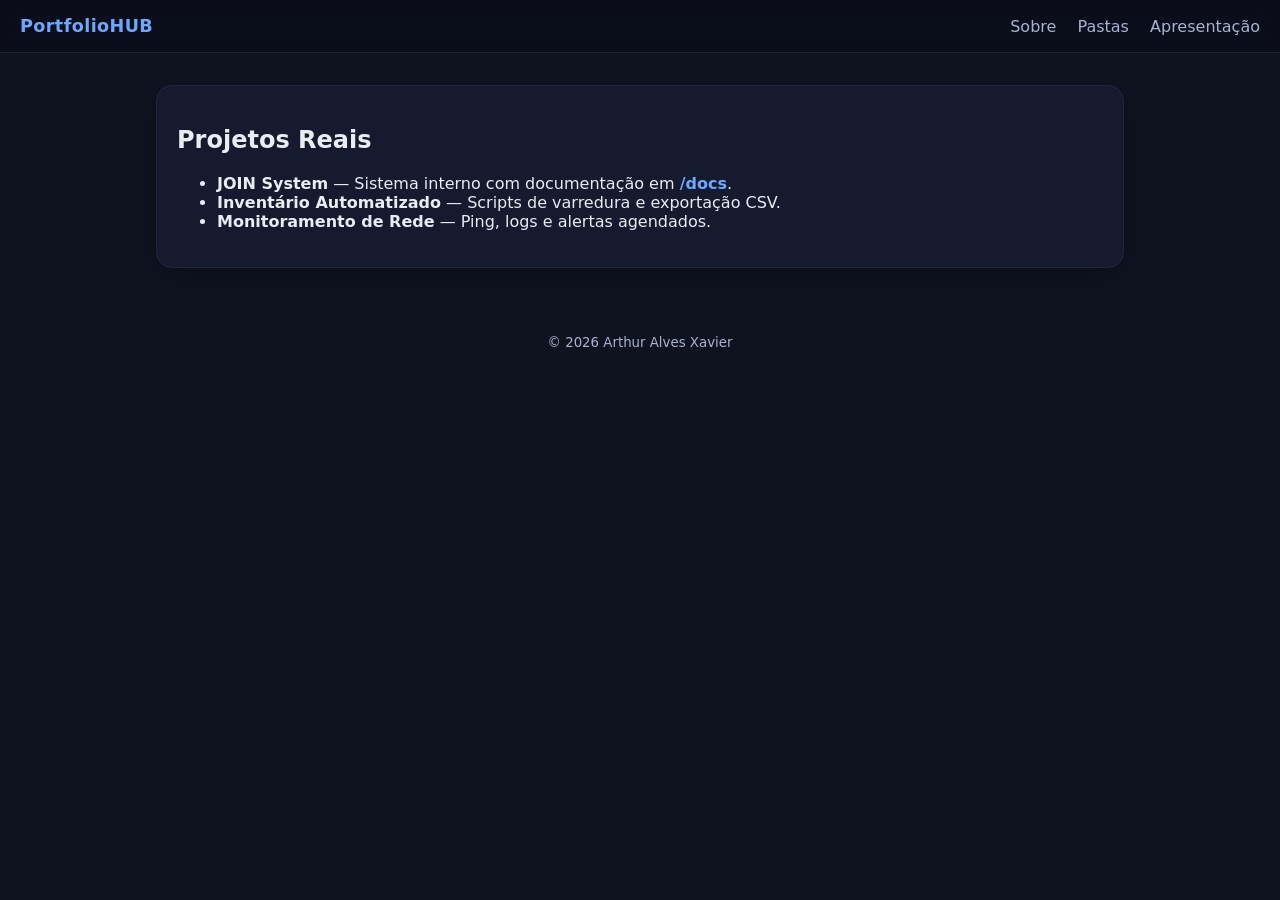
==== projetos/index.html @ 8f528935 "feat: melhorias visuais e navegação (botão PDF, fundo animado, status, modo claro/escuro, projetos)" ====
<!DOCTYPE html>
<html lang="pt-br">
<head>
  <meta charset="utf-8">
  <meta name="viewport" content="width=device-width, initial-scale=1">
  <title>Projetos Reais — PortfolioHUB</title>
  <link rel="stylesheet" href="../styles.css">
</head>
<body>
  <header class="topbar">
    <h1 class="brand">PortfolioHUB</h1>
    <nav>
      <a href="../index.html#sobre">Sobre</a>
      <a href="../index.html#projetos">Pastas</a>
      <a href="../apresentacao/index.html">Apresentação</a>
    </nav>
  </header>
  <main>
    <section class="card">
      <h2>Projetos Reais</h2>
      <ul>
        <li><strong>JOIN System</strong> — Sistema interno com documentação em <a class="link" href="../docs/README.md">/docs</a>.</li>
        <li><strong>Inventário Automatizado</strong> — Scripts de varredura e exportação CSV.</li>
        <li><strong>Monitoramento de Rede</strong> — Ping, logs e alertas agendados.</li>
      </ul>
    </section>
  </main>
  <footer><small>© <span id="year"></span> Arthur Alves Xavier</small></footer>
  <script src="../script.js"></script>
</body>
</html>
---- styles.css ----
body{
  margin:0;
  font-family:system-ui,-apple-system,"Segoe UI",Roboto,Arial,sans-serif;
  color:var(--text);
  background:linear-gradient(-45deg,#0f172a,#1e293b,#11172b,#151a2e);
  background-size:400% 400%;
  animation:gradientMove 12s ease infinite;
}
@keyframes gradientMove{
  0%{background-position:0% 50%}
  50%{background-position:100% 50%}
  100%{background-position:0% 50%}
}
:root{
  --bg:#0f1320; --card:#151a2e; --text:#e9ecf1; --muted:#a8b2d1; --accent:#6ea8fe;
}
*{ box-sizing:border-box; }
body{ margin:0; font-family:system-ui,-apple-system,"Segoe UI",Roboto,Arial,sans-serif; background:var(--bg); color:var(--text); }

.topbar{ position:sticky; top:0; z-index:10; display:flex; align-items:center; justify-content:space-between; gap:1rem;
  padding:1rem 1.25rem; background:rgba(10,12,22,.75); backdrop-filter:saturate(160%) blur(8px); border-bottom:1px solid #223; }
.brand{ color:var(--accent); margin:0; font-size:1.1rem; letter-spacing:.4px; }
.topbar nav a{ color:var(--muted); text-decoration:none; margin-left:1rem; }
.topbar nav a:hover{ color:var(--text); }

main{ max-width:1000px; margin:2rem auto; padding:0 1rem; display:grid; gap:1rem; }
.card{ background:var(--card); padding:1.25rem; border:1px solid #202642; border-radius:16px; box-shadow:0 8px 24px rgba(0,0,0,.25); }
.muted{ color:var(--muted); }

.hero{ display:flex; align-items:center; justify-content:space-between; gap:1rem; background:linear-gradient(135deg,#12193a,#151a2e); }
.hero-text h2{ margin:.2rem 0 .4rem; font-size:1.8rem; }
.cta{ display:flex; gap:.7rem; flex-wrap:wrap; margin-top:1rem; }
.btn{ border:none; background:var(--accent); color:#0b1020; padding:.7rem 1rem; border-radius:12px; cursor:pointer; text-decoration:none; font-weight:700; }
.btn:hover{ filter:brightness(1.06); transform:translateY(-1px); }
.btn.outline{ background:transparent; color:var(--text); border:1px solid #2c355a; }
.btn.ghost{ background:transparent; color:var(--accent); border:1px dashed #2c355a; }

.grid{ display:grid; grid-template-columns:repeat(auto-fit,minmax(220px,1fr)); gap:1rem; }
.mini-card{ background:#11172b; padding:1rem; border-radius:12px; border:1px solid #202642; }
.mini-card h4{ margin:.2rem 0 .4rem; }
.link{ color:var(--accent); text-decoration:none; font-weight:600; }
.link:hover{ text-decoration:underline; }

.video-wrap{ position:relative; width:100%; padding-top:56.25%; border:1px solid #202642; border-radius:12px; overflow:hidden; background:#0c1022; }
.video-wrap iframe{ position:absolute; inset:0; width:100%; height:100%; }

footer{ text-align:center; padding:2rem 1rem; color:var(--muted); }
body.light{ background:#f8fafc; color:#0f172a; }
body.light .card{ background:#ffffff; border-color:#cbd5e1; color:#0f172a; }
body.light .topbar{ background:#e2e8f0; border-color:#cbd5e1; }
body.light .btn.outline{ color:#0f172a; border-color:#94a3b8; }
body.light .btn.ghost{ color:#2563eb; border-color:#94a3b8; }
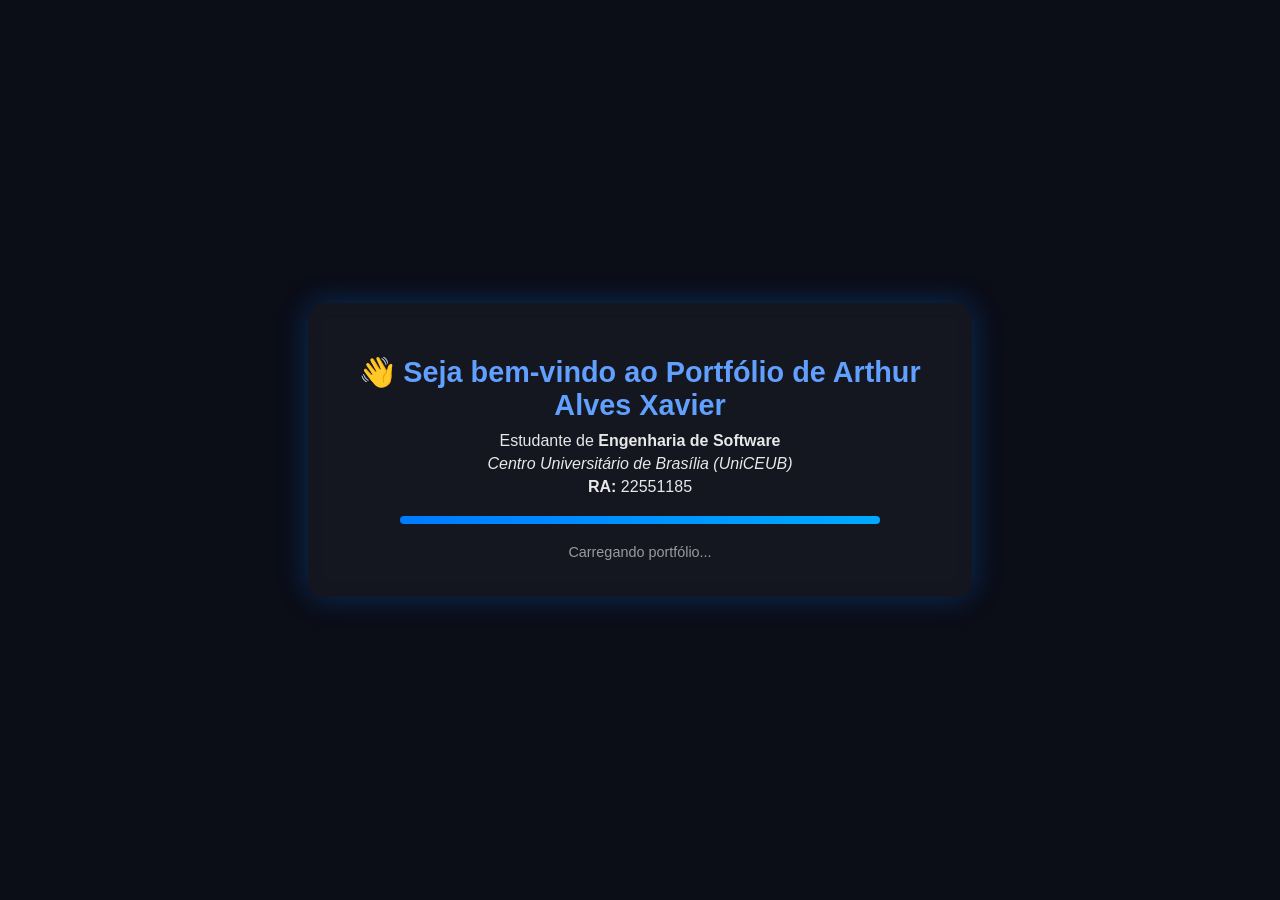
==== commit 95d0a20f: "fix: renomeia apresentacao.pdf e atualiza site" ====
--- a/projetos/index.html
+++ b/projetos/index.html
@@ -1,31 +1,100 @@
 <!DOCTYPE html>
-<html lang="pt-br">
+<html lang="pt-BR">
 <head>
-  <meta charset="utf-8">
-  <meta name="viewport" content="width=device-width, initial-scale=1">
-  <title>Projetos Reais — PortfolioHUB</title>
-  <link rel="stylesheet" href="../styles.css">
+  <meta charset="UTF-8">
+  <meta name="viewport" content="width=device-width, initial-scale=1.0">
+  <title>Bem-vindo — Portfólio Arthur Alves Xavier</title>
+  <style>
+    body {
+      background-color: #0b0d17;
+      color: #fff;
+      font-family: "Segoe UI", sans-serif;
+      display: flex;
+      align-items: center;
+      justify-content: center;
+      height: 100vh;
+      text-align: center;
+      margin: 0;
+      overflow: hidden;
+    }
+
+    .welcome-box {
+      max-width: 600px;
+      padding: 2rem;
+      border-radius: 16px;
+      box-shadow: 0 0 30px rgba(0, 123, 255, 0.3);
+      background: rgba(255, 255, 255, 0.04);
+      backdrop-filter: blur(8px);
+      animation: fadeIn 2s ease;
+    }
+
+    h1 {
+      font-size: 1.8rem;
+      color: #61a0ff;
+      margin-bottom: 10px;
+    }
+
+    p {
+      margin: 5px 0;
+      font-size: 1rem;
+      opacity: 0.9;
+    }
+
+    .loading {
+      margin-top: 20px;
+      font-size: 0.9rem;
+      color: #aaa;
+      animation: blink 1.5s infinite;
+    }
+
+    @keyframes fadeIn {
+      from { opacity: 0; transform: translateY(20px); }
+      to { opacity: 1; transform: translateY(0); }
+    }
+
+    @keyframes blink {
+      0%, 100% { opacity: 0.4; }
+      50% { opacity: 1; }
+    }
+
+    .progress-bar {
+      margin-top: 20px;
+      width: 80%;
+      height: 8px;
+      background: rgba(255, 255, 255, 0.1);
+      border-radius: 5px;
+      overflow: hidden;
+      position: relative;
+      left: 10%;
+    }
+
+    .progress {
+      width: 0%;
+      height: 100%;
+      background: linear-gradient(90deg, #007bff, #00aaff);
+      animation: load 5s linear forwards;
+    }
+
+    @keyframes load {
+      from { width: 0%; }
+      to { width: 100%; }
+    }
+  </style>
 </head>
 <body>
-  <header class="topbar">
-    <h1 class="brand">PortfolioHUB</h1>
-    <nav>
-      <a href="../index.html#sobre">Sobre</a>
-      <a href="../index.html#projetos">Pastas</a>
-      <a href="../apresentacao/index.html">Apresentação</a>
-    </nav>
-  </header>
-  <main>
-    <section class="card">
-      <h2>Projetos Reais</h2>
-      <ul>
-        <li><strong>JOIN System</strong> — Sistema interno com documentação em <a class="link" href="../docs/README.md">/docs</a>.</li>
-        <li><strong>Inventário Automatizado</strong> — Scripts de varredura e exportação CSV.</li>
-        <li><strong>Monitoramento de Rede</strong> — Ping, logs e alertas agendados.</li>
-      </ul>
-    </section>
-  </main>
-  <footer><small>© <span id="year"></span> Arthur Alves Xavier</small></footer>
-  <script src="../script.js"></script>
+  <div class="welcome-box">
+    <h1>👋 Seja bem-vindo ao Portfólio de Arthur Alves Xavier</h1>
+    <p>Estudante de <strong>Engenharia de Software</strong></p>
+    <p><em>Centro Universitário de Brasília (UniCEUB)</em></p>
+    <p><strong>RA:</strong> 22551185</p>
+    <div class="progress-bar"><div class="progress"></div></div>
+    <p class="loading">Carregando portfólio...</p>
+  </div>
+
+  <script>
+    setTimeout(() => {
+      window.location.href = "site/index.html";
+    }, 5000); // redireciona em 5 segundos
+  </script>
 </body>
 </html>
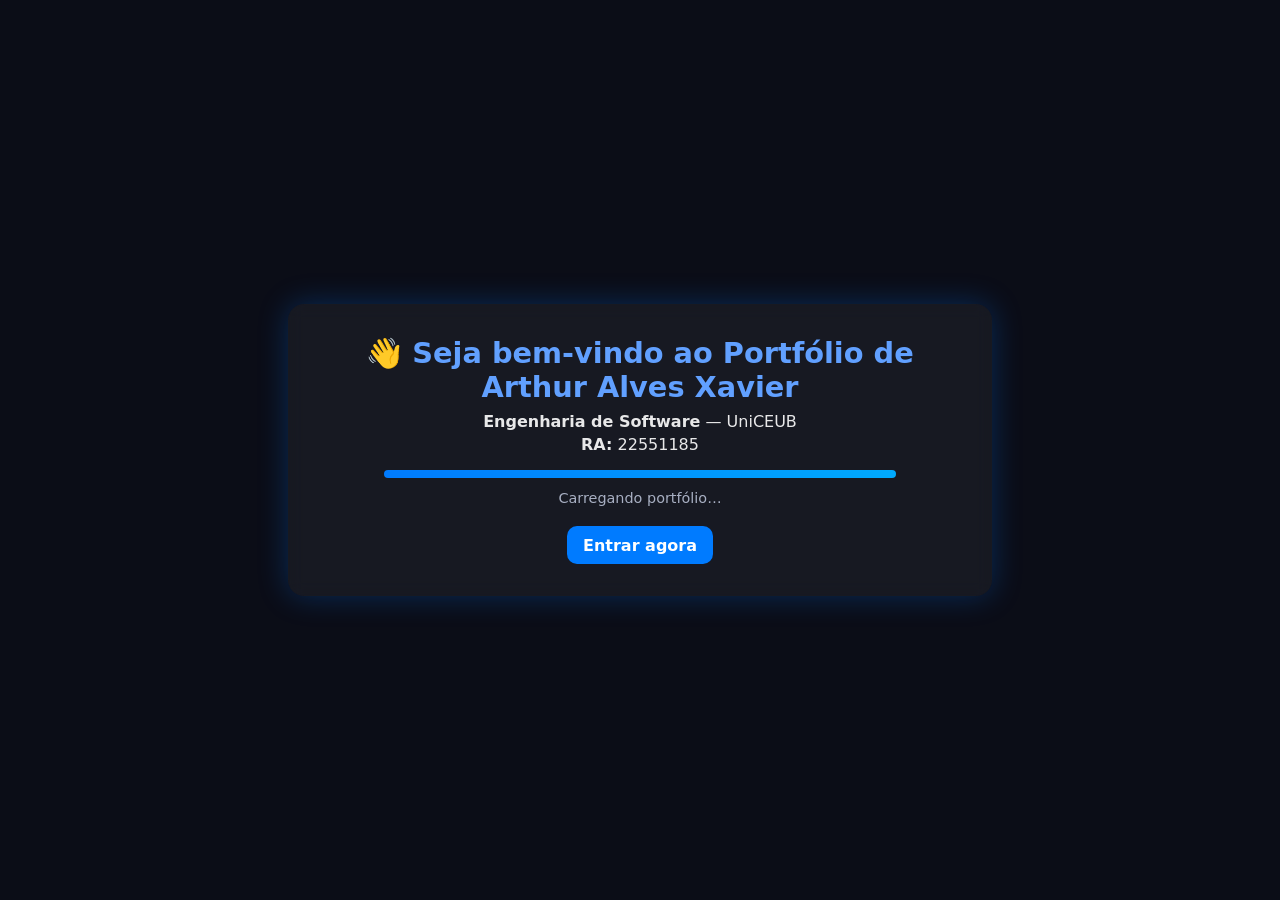
==== commit 26d2f7dd: "feat: adiciona tela de boas-vindas na raiz" ====
--- a/projetos/index.html
+++ b/projetos/index.html
@@ -8,93 +8,42 @@
     body {
       background-color: #0b0d17;
       color: #fff;
-      font-family: "Segoe UI", sans-serif;
-      display: flex;
-      align-items: center;
-      justify-content: center;
-      height: 100vh;
-      text-align: center;
-      margin: 0;
-      overflow: hidden;
+      font-family: "Segoe UI", system-ui, sans-serif;
+      display: flex; align-items: center; justify-content: center;
+      height: 100vh; margin: 0; text-align: center; overflow: hidden;
     }
-
     .welcome-box {
-      max-width: 600px;
-      padding: 2rem;
-      border-radius: 16px;
-      box-shadow: 0 0 30px rgba(0, 123, 255, 0.3);
-      background: rgba(255, 255, 255, 0.04);
-      backdrop-filter: blur(8px);
-      animation: fadeIn 2s ease;
+      max-width: 640px; padding: 2rem; border-radius: 16px;
+      background: rgba(255,255,255,.05); backdrop-filter: blur(8px);
+      box-shadow: 0 0 30px rgba(0,123,255,.28); animation: fadeIn 1.2s ease;
     }
-
-    h1 {
-      font-size: 1.8rem;
-      color: #61a0ff;
-      margin-bottom: 10px;
-    }
-
-    p {
-      margin: 5px 0;
-      font-size: 1rem;
-      opacity: 0.9;
-    }
-
-    .loading {
-      margin-top: 20px;
-      font-size: 0.9rem;
-      color: #aaa;
-      animation: blink 1.5s infinite;
-    }
-
-    @keyframes fadeIn {
-      from { opacity: 0; transform: translateY(20px); }
-      to { opacity: 1; transform: translateY(0); }
-    }
-
-    @keyframes blink {
-      0%, 100% { opacity: 0.4; }
-      50% { opacity: 1; }
-    }
-
-    .progress-bar {
-      margin-top: 20px;
-      width: 80%;
-      height: 8px;
-      background: rgba(255, 255, 255, 0.1);
-      border-radius: 5px;
-      overflow: hidden;
-      position: relative;
-      left: 10%;
-    }
-
-    .progress {
-      width: 0%;
-      height: 100%;
-      background: linear-gradient(90deg, #007bff, #00aaff);
-      animation: load 5s linear forwards;
-    }
-
-    @keyframes load {
-      from { width: 0%; }
-      to { width: 100%; }
-    }
+    h1 { font-size: 1.8rem; color: #61a0ff; margin: 0 0 .5rem; }
+    p { margin: .25rem 0; opacity: .9; }
+    .progress { margin: 1rem auto 0; width: 80%; height: 8px; background: rgba(255,255,255,.12); border-radius: 6px; overflow: hidden; }
+    .bar { width: 0%; height: 100%; background: linear-gradient(90deg,#007bff,#00aaff); animation: load 4.5s linear forwards; }
+    .hint { font-size: .9rem; color: #b8c0d4; margin-top: .75rem; }
+    .btn { display:inline-block; margin-top:1rem; padding:.6rem 1rem; border-radius:10px; background:#007bff; color:#fff; text-decoration:none; font-weight:600; }
+    .btn:hover { filter: brightness(1.05); }
+    @keyframes fadeIn { from{opacity:0;transform:translateY(10px)} to{opacity:1;transform:translateY(0)} }
+    @keyframes load { from{width:0%} to{width:100%} }
   </style>
 </head>
 <body>
   <div class="welcome-box">
     <h1>👋 Seja bem-vindo ao Portfólio de Arthur Alves Xavier</h1>
-    <p>Estudante de <strong>Engenharia de Software</strong></p>
-    <p><em>Centro Universitário de Brasília (UniCEUB)</em></p>
+    <p><strong>Engenharia de Software</strong> — UniCEUB</p>
     <p><strong>RA:</strong> 22551185</p>
-    <div class="progress-bar"><div class="progress"></div></div>
-    <p class="loading">Carregando portfólio...</p>
+
+    <div class="progress"><div class="bar"></div></div>
+    <p class="hint">Carregando portfólio…</p>
+
+    <!-- Link de fallback caso o redirecionamento automático falhe -->
+    <a class="btn" href="projetos/index.html">Entrar agora</a>
   </div>
 
   <script>
-    setTimeout(() => {
-      window.location.href = "site/index.html";
-    }, 5000); // redireciona em 5 segundos
+    // redireciona automaticamente após 5s
+    setTimeout(() => { window.location.href = "projetos/index.html"; }, 5000);
   </script>
 </body>
 </html>
